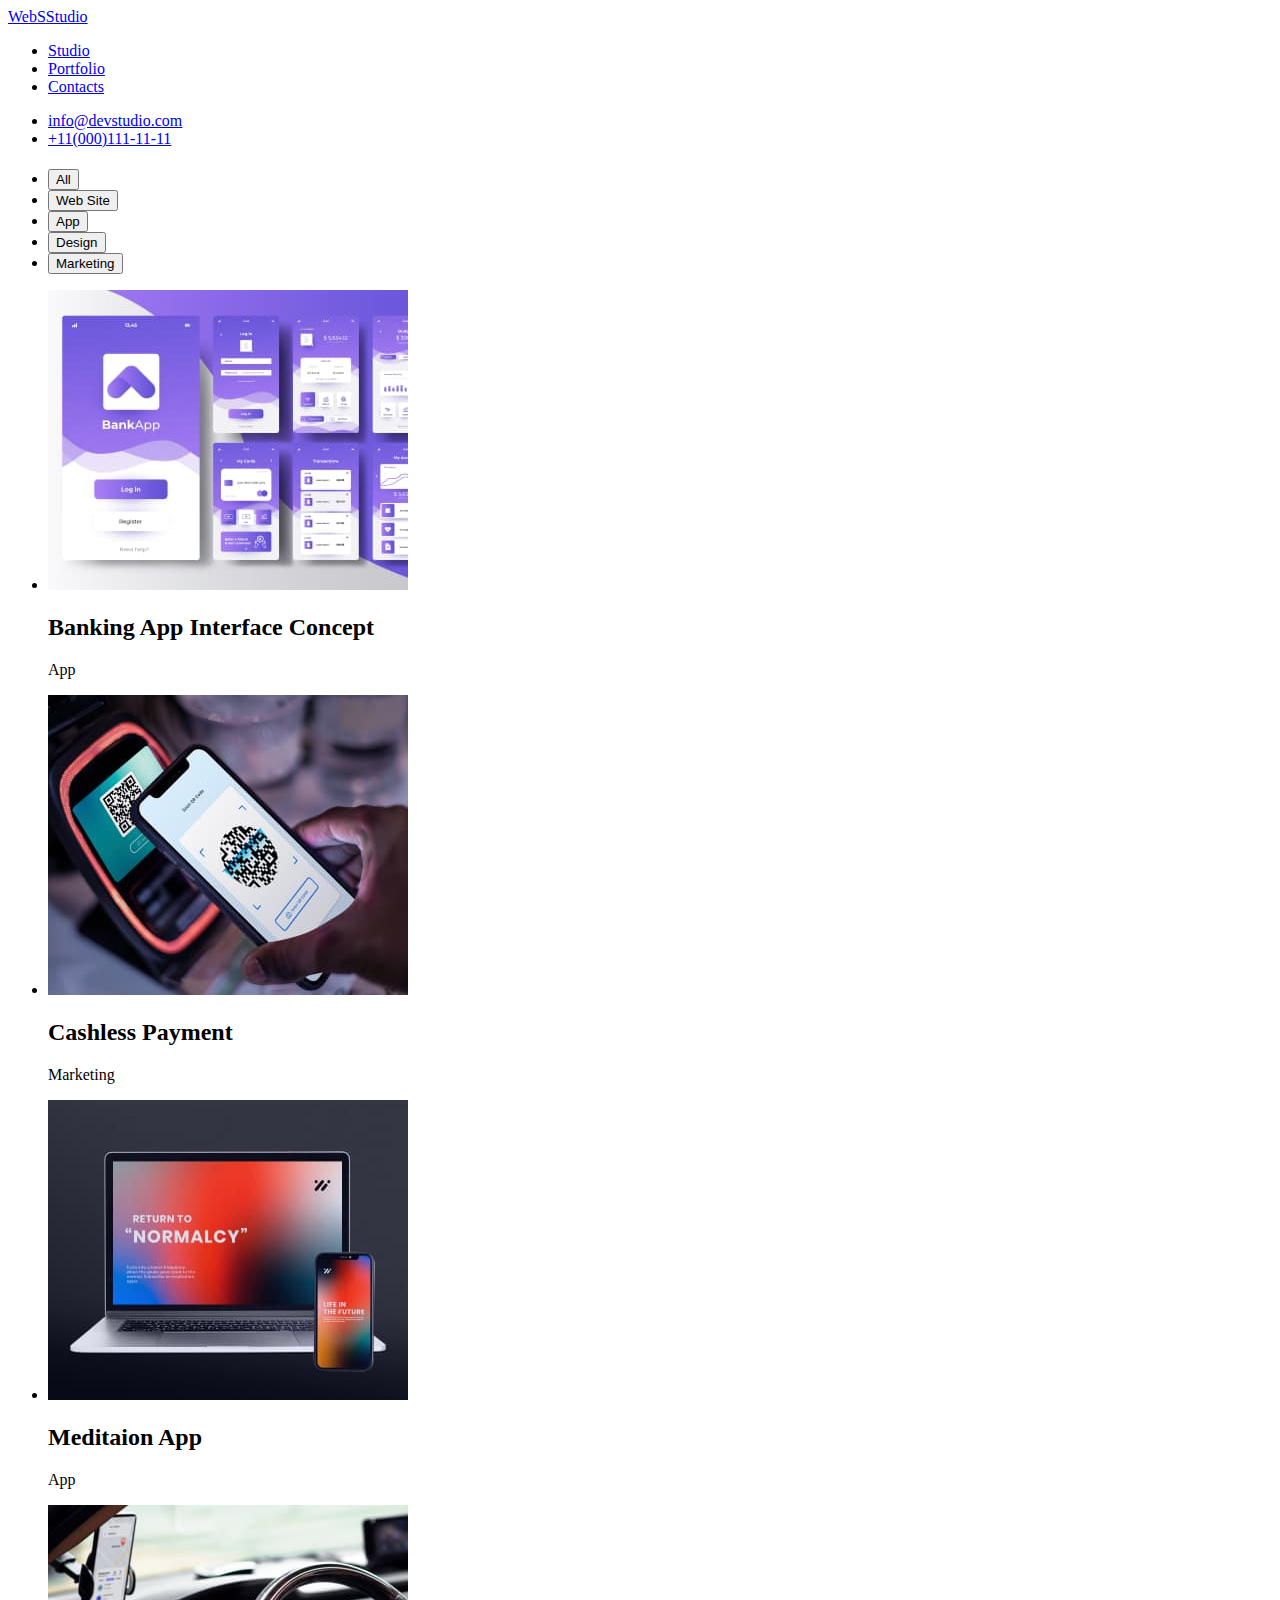
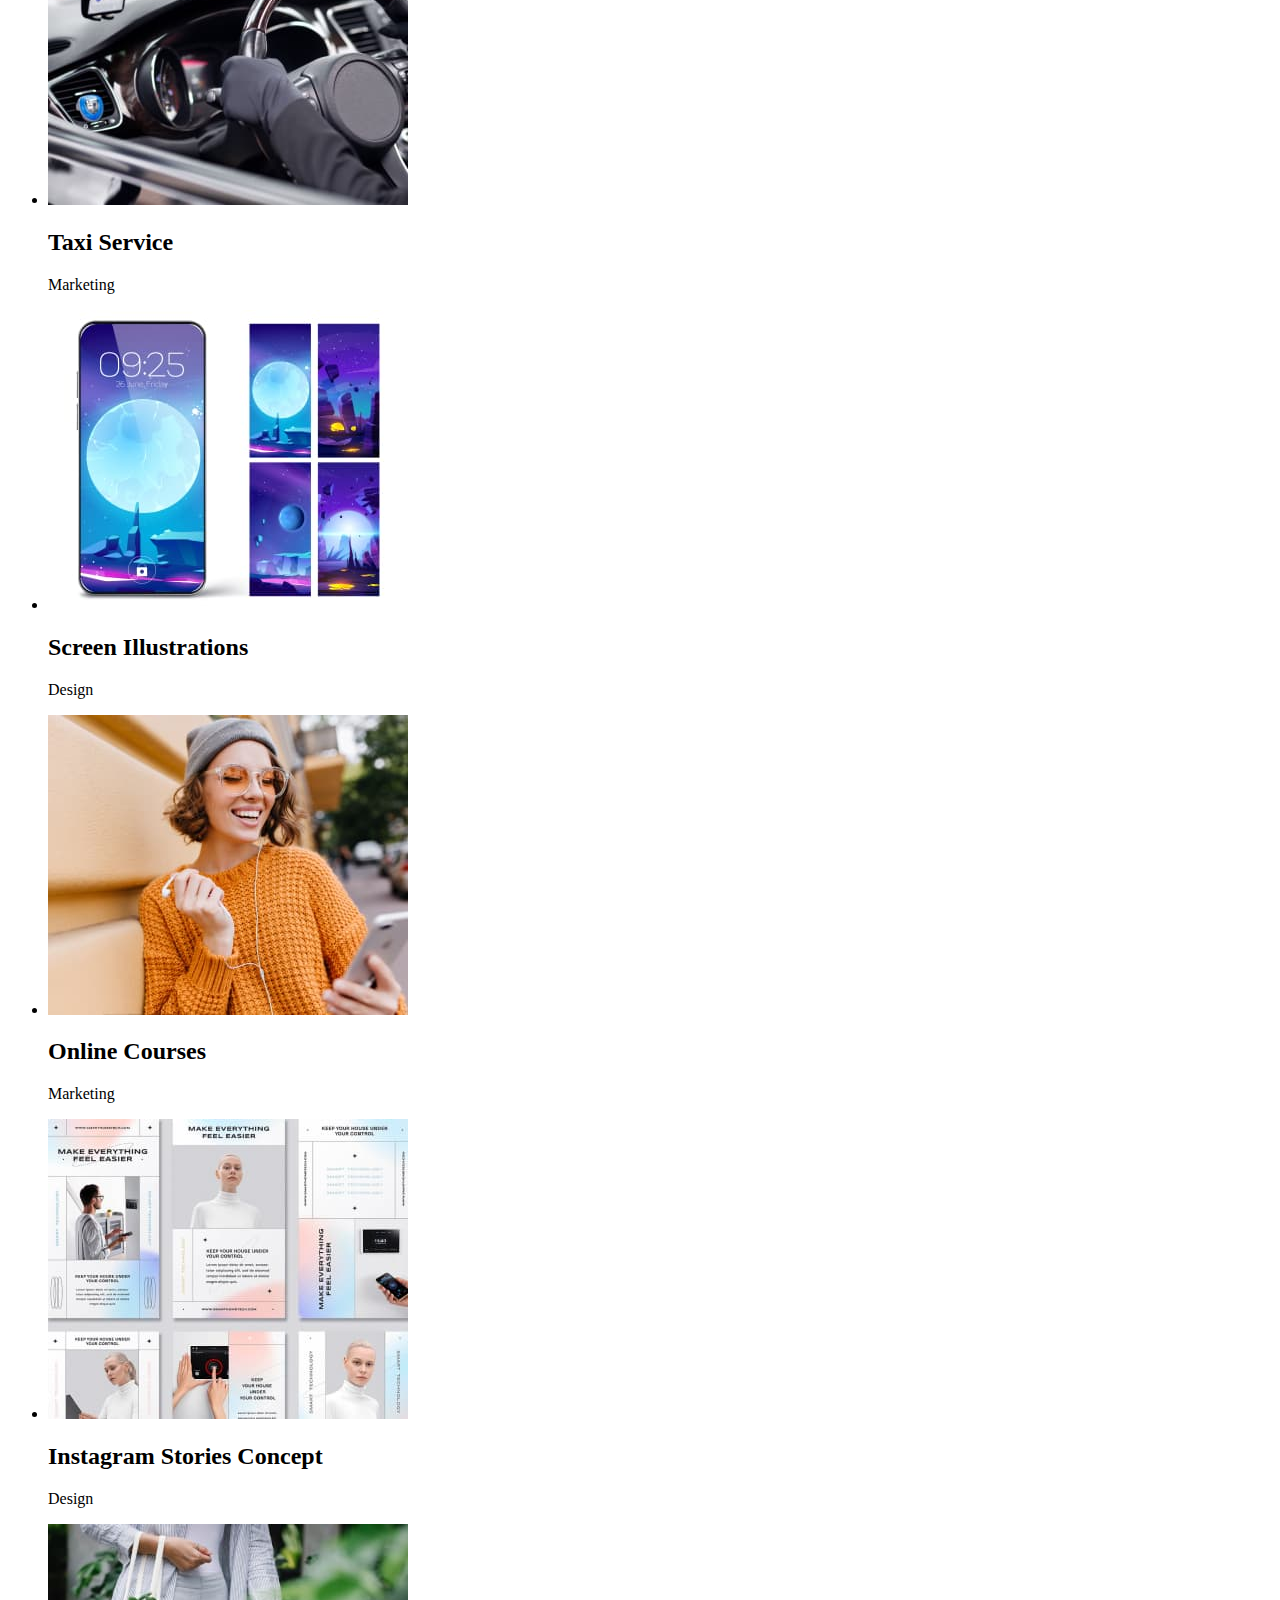
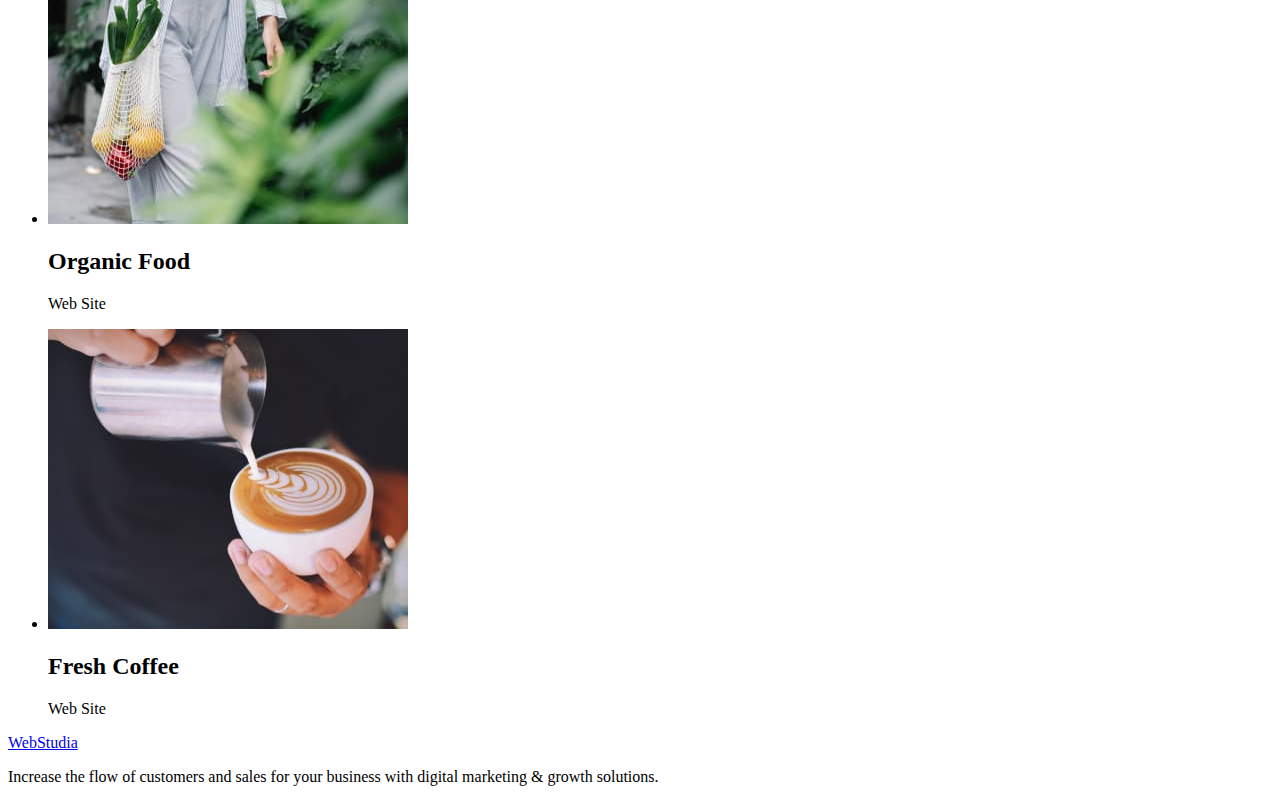
==== portfolio.html @ 450825c4 "Correct" ====
<!DOCTYPE html>
<html lang="en">
  <head>
    <meta charset="UTF-8" />
    <meta http-equiv="X-UA-Compatible" content="IE=edge" />
    <meta name="viewport" content="width=device-width, initial-scale=1.0" />
    <title>Portfolio</title>
    <link rel="preconnect" href="https://fonts.googleapis.com" />
    <link rel="preconnect" href="https://fonts.gstatic.com" crossorigin />
    <link
      href="https://fonts.googleapis.com/css2?family=Raleway:wght@800&family=Roboto:wght@400;500;700;900&display=swap"
      rel="stylesheet"
    />
    <link rel="stylesheet" href="./CSS/styles.css" />
  </head>
  <body>
    <!--Header section-->
    <header class="header">
       <a class="header-logo link" href="./index.html">WebS<snan>Studio</snan></a>
        <nav class="header-nav">
        <ul class="header-list">
          <li class="header-item"><a class="header-link link current" href="./index.html">Studio</a></li>
          <li class="header-item"><a class="header-link link current" href="./portfolio.html">Portfolio</a></li>
          <li class="header-item"><a class="header-link link current" href="./contacts.html">Contacts</a></li>
        </ul>
      </nav>
      <ul class="header-contacts list">
        <li class="header-item">
          <a class="header-mail link" href="mailto:info@devstudio.com">info@devstudio.com</a>
        </li>
        <li class="header-item">
          <a class="header-contacs link" href="tel:+11(000)111-11-11">+11(000)111-11-11</a>
        </li>
      </ul>
    </header>
    <main>
      <!--Filters-->
      <section>
        <h1 class="visually-hidden"></h1>
        <ul>
          <li><button type="button">All</button></li>
          <li><button type="button">Web Site</button></li>
          <li><button type="button">App</button></li>
          <li><button type="button">Design</button></li>
          <li><button type="button">Marketing</button></li>
        </ul>
        <!--Row 1-->
        <ul>
          <li>
            <img
              src="./images/row1/project-card-1/img.jpg"
              alt="Banking App"
              width="360"
              height="300"
            />
            <h2 class="title">Banking App Interface Concept</h2>
            <p class="text">App</p>
          </li>
          <li>
            <img
              src="./images/row1/project-card-2/img.jpg"
              alt="Cashless Payment"
              width="360"
              height="300"
            />
            <h2 class="title">Cashless Payment</h2>
            <p class="text">Marketing</p>
          </li>
          <li>
            <img
              src="/images/row1/project-card-3/img.jpg"
              alt="Meditaion App"
              width="360"
              height="300"
            />
            <h2 class="title">Meditaion App</h2>
            <p class="text">App</p>
          </li>
        </ul>
        <!--Row 2-->
        <ul>
          <li>
            <img
              src="./images/row2/project-card-1/img.jpg"
              alt="Taxi Service"
              width="360"
              height="300"
            />
            <h2 class="title">Taxi Service</h2>
            <p class="text">Marketing</p>
          </li>
          <li>
            <img
              src="./images/row2/project-card-2/img.jpg"
              alt="Screen Illustrations"
              width="360"
              height="300"
            />
            <h2 class="title">Screen Illustrations</h2>
            <p class="text">Design</p>
          </li>
          <li>
            <img
              src="./images/row2/project-card-3/img.jpg"
              alt="Online Courses"
              width="360"
              height="300"
            />
            <h2 class="title">Online Courses</h2>
            <p class="text">Marketing</p>
          </li>
        </ul>
        <!--Row 3-->
        <ul>
          <li>
            <img
              src="./images/row3/project-card-1/img.jpg"
              alt="Instagram Stories Concept"
              width="360"
              height="300"
            />
            <h2 class="title">Instagram Stories Concept</h2>
            <p class="text">Design</p>
          </li>
          <li>
            <img
              src="./images/row3/project-card-2/img.jpg"
              alt="Organic Food"
              width="360"
              height="300"
            />
            <h2 class="title">Organic Food</h2>
            <p class="text">Web Site</p>
          </li>
          <li>
            <img
              src="./images/row3/project-card-3/img.jpg"
              alt="Fresh Coffee"
              width="360"
              height="300"
            />
            <h2 class="title">Fresh Coffee</h2>
            <p class="text">Web Site</p>
          </li>
        </ul>
      </section>
    </main>
    <!--Footer section-->
    <footer>
      <a class="footer-link" href="./index.html">
        <span class="ascend-footer">Web</span>Studia</a
      >
      <p class="desk">
        Increase the flow of customers and sales for your business with digital
        marketing & growth solutions.
      </p>
    </footer>
  </body>
</html>
---- CSS/styles.css ----
/* Header styles
.header {
}
.header-logo {
}
.link {
}
.header-nav {
}
.header-list {
}
.header-item {
}
.header-link {
}
.current {
}
.header-contacts {
}
.list {
}
.header-mail {
}
.header-contacs {
}



























:root{
   --color-ctas-focused-active-states-links: #4D5AE5;
   --color-overlays-shadows-headings:#2E2F42;
   --color-valid fields-success messages: #31D0AA;
   --color-bodytext: #434455;
   --color-helpertext-Deemphasizedtext: #8e8f99;
   --color-accentcolor-hairlines-subtlebackgrounds: #E7E9FC;
   --color-Light mode backgrounds-light mode dialogs-alerts: #F4F4FD;
   --color-body-background: #FFFFFF;
    }
a{
    text-decoration: none;
}
ul{
    list-style: none;
}

.visually-hidden {
    position: absolute;
    width: 1px;
    height: 1px;
    margin: -1px;
    border: 0;
    padding: 0;
    
    white-space: nowrap;
    clip-path: inset(100%);
    clip: rect(0 0 0 0);
    overflow: hidden;
}

body {
    font-family: roboto;
     background-color: var(--color-body-background);
}
.title{ 
    color: var(--color-overlays-shadows-headings);
}
.text{
    color: var(--color-bodytext);
}
.desk{
    color: var(--color-accentcolor-hairlines-subtlebackgrounds); 
}
logo {
    color:var(--color-ctas-focused-active-states-links);

}
site-nav a{
    color: var(--color-overlays-shadows-headings)
}
.site-nav .link:hover, 
.site-nav .link:focus {
color: var(--color-ctas-focused-active-states-links);

footer {
    background-color: var(--color-overlays-shadows-headings);
}
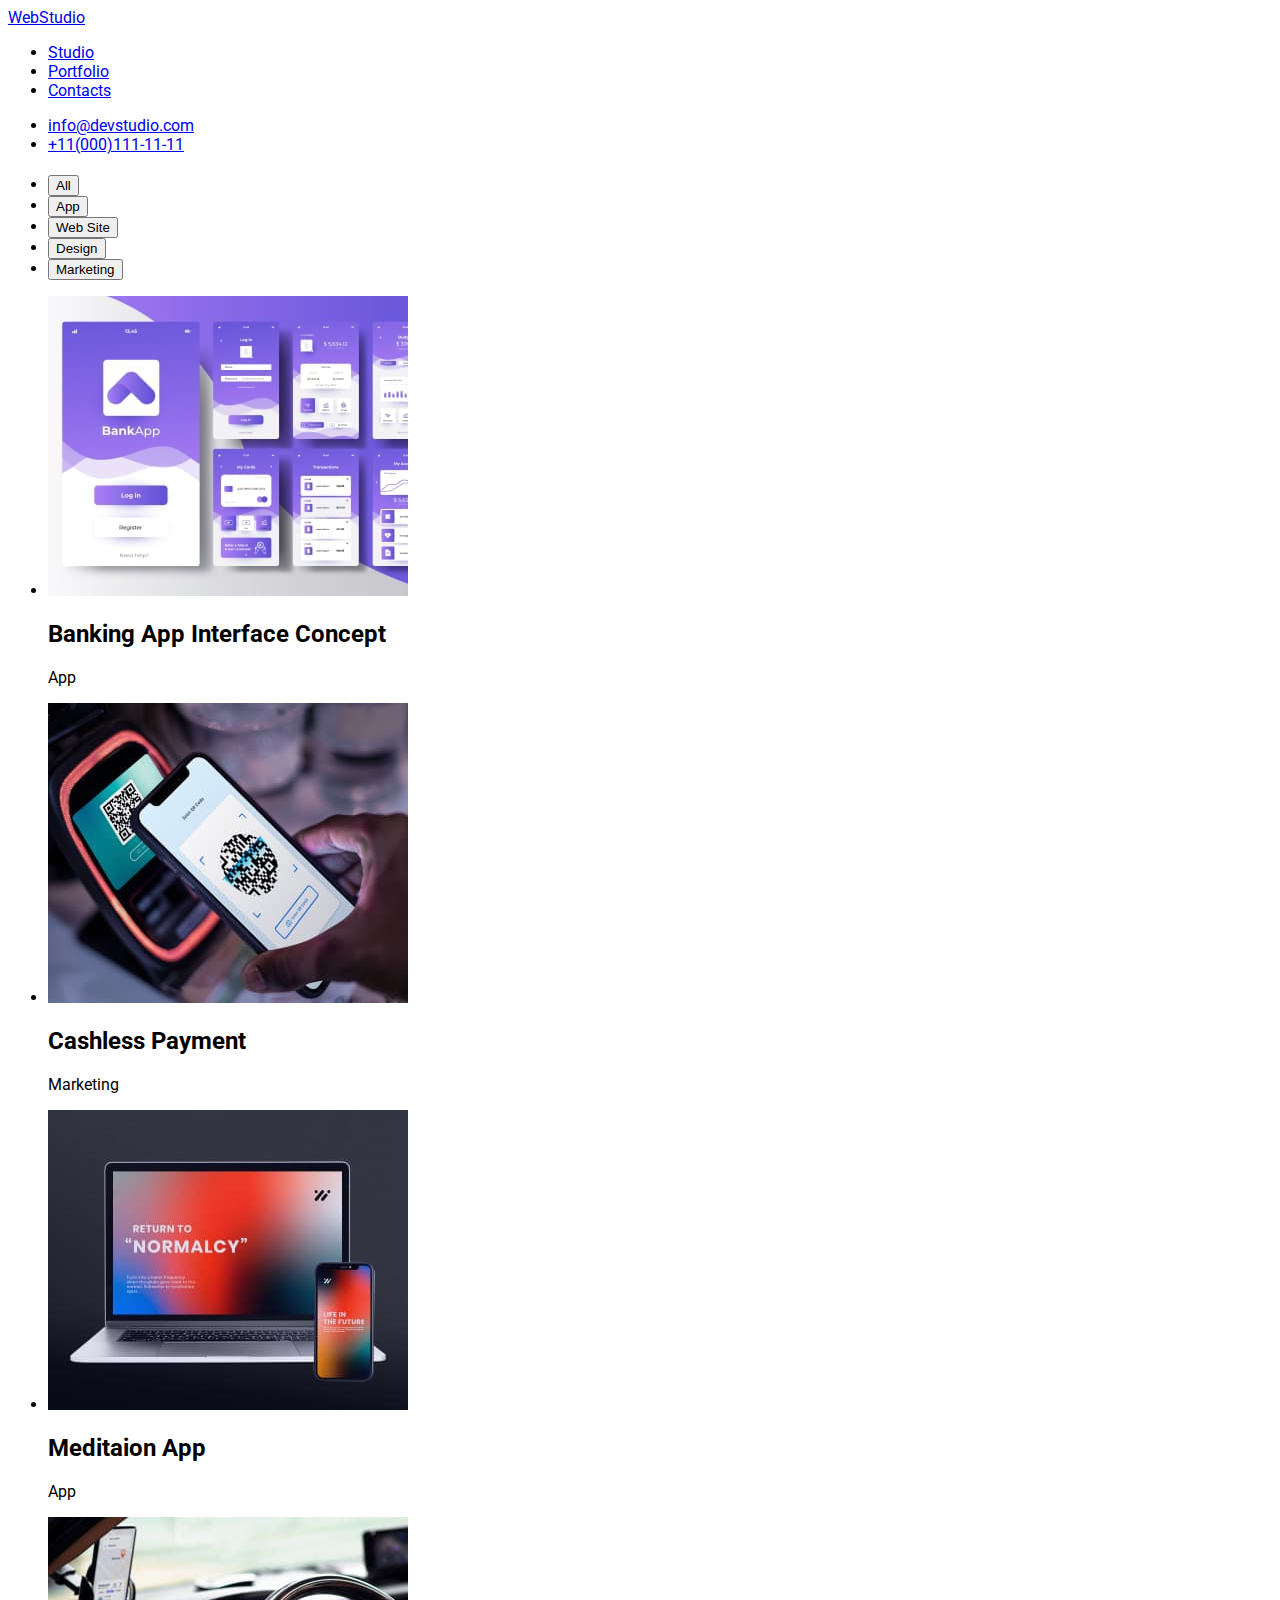
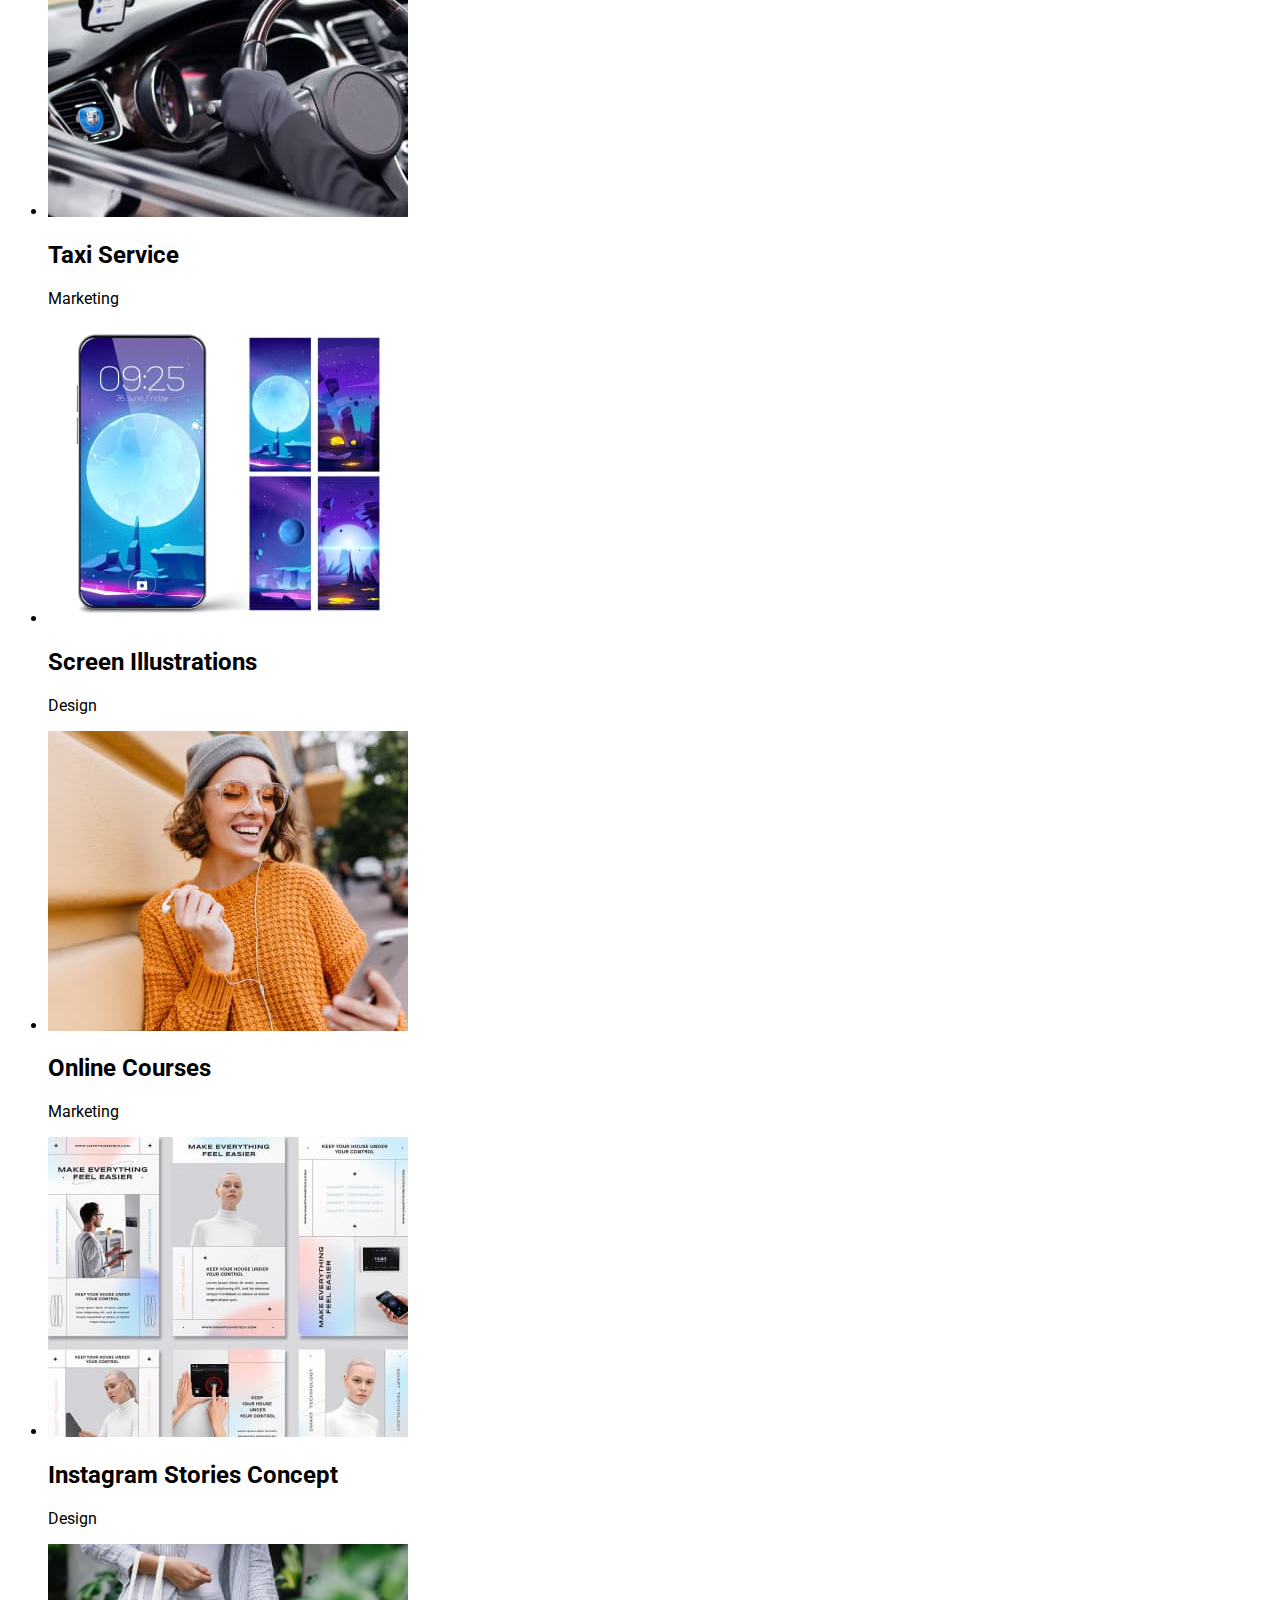
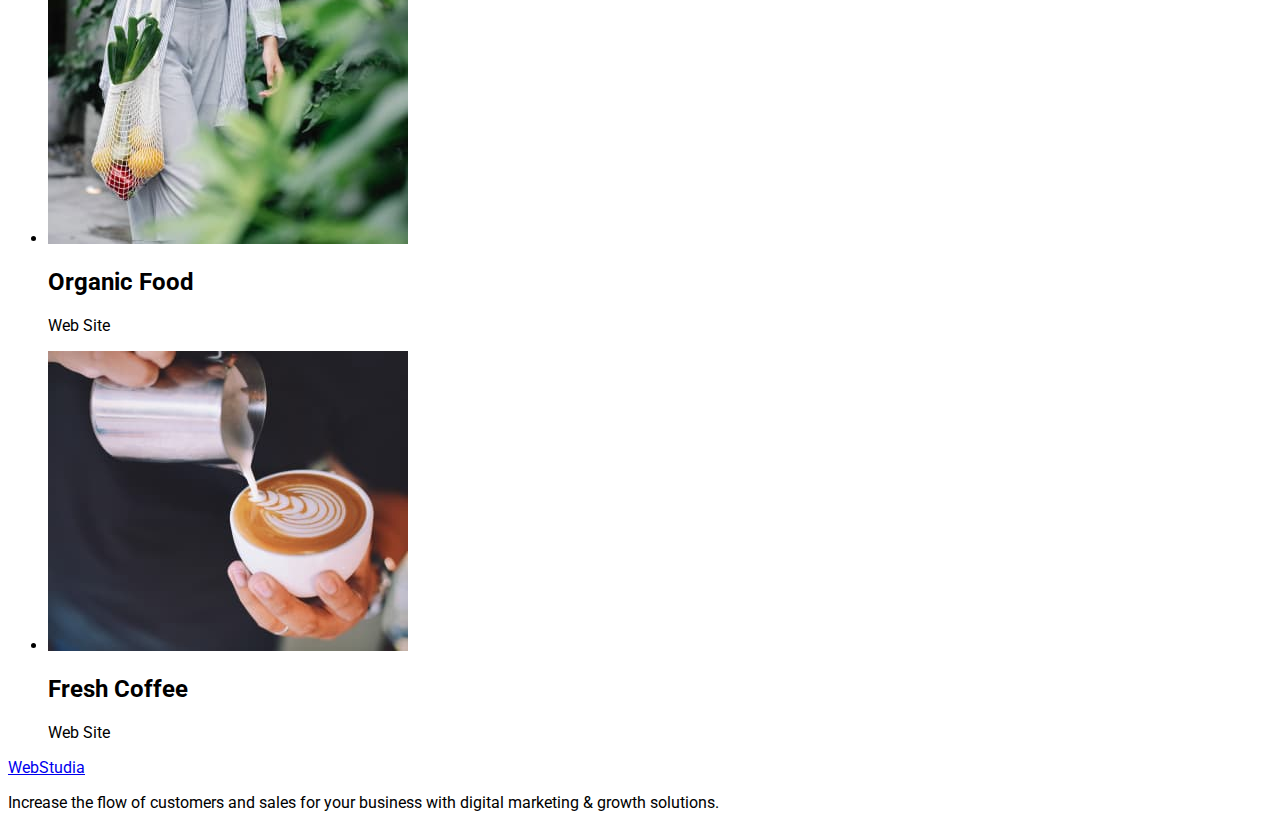
==== commit 43c8f7bb: "Correct" ====
--- a/portfolio.html
+++ b/portfolio.html
@@ -16,7 +16,7 @@
   <body>
     <!--Header section-->
     <header class="header">
-       <a class="header-logo link" href="./index.html">WebS<snan>Studio</snan></a>
+       <a class="header-logo link" href="./index.html">Web<snan>Studio</snan></a>
         <nav class="header-nav">
         <ul class="header-list">
           <li class="header-item"><a class="header-link link current" href="./index.html">Studio</a></li>
@@ -33,16 +33,16 @@
         </li>
       </ul>
     </header>
-    <main>
+    <main class="main">
       <!--Filters-->
-      <section>
+      <section class="button link">
         <h1 class="visually-hidden"></h1>
-        <ul>
-          <li><button type="button">All</button></li>
-          <li><button type="button">Web Site</button></li>
-          <li><button type="button">App</button></li>
-          <li><button type="button">Design</button></li>
-          <li><button type="button">Marketing</button></li>
+        <ul class="main-button list">
+          <li class="button-list"><button type="button">All</button></li>
+          <li class="button-list"><button type="button">App</button></li>
+          <li class="button-list"><button type="button">Web Site</button></li>
+          <li class="button-list"><button type="button">Design</button></li>
+          <li class="button-list"><button type="button">Marketing</button></li>
         </ul>
         <!--Row 1-->
         <ul>
--- a/CSS/styles.css
+++ b/CSS/styles.css
@@ -1,6 +1,23 @@
+:root {
+	--color-iris: #4d5ae5;
+	--color-ocean: #404bbf;
+	--color-navy-blue: #2e2f42;
+	--color-green: #31d0aa;
+	--color-slate: #434455;
+	--color-light-slate: #8e8f99;
+	--color-cornflower: #e7e9fc;
+	--color-cloud: #f4f4fd;
+	--color-navy-blue-modal: #2e2f42;
+	--color-grey: #2e2f42
+}
 
-/* Header styles
+body{
+font-family: "roboto", sans-serif;
+}
+
+
 .header {
+	background-color: #ffffff;
 }
 .header-logo {
 }
@@ -33,81 +50,3 @@
 
 
 
-
-
-
-
-
-
-
-
-
-
-
-
-
-
-
-
-
-
-:root{
-   --color-ctas-focused-active-states-links: #4D5AE5;
-   --color-overlays-shadows-headings:#2E2F42;
-   --color-valid fields-success messages: #31D0AA;
-   --color-bodytext: #434455;
-   --color-helpertext-Deemphasizedtext: #8e8f99;
-   --color-accentcolor-hairlines-subtlebackgrounds: #E7E9FC;
-   --color-Light mode backgrounds-light mode dialogs-alerts: #F4F4FD;
-   --color-body-background: #FFFFFF;
-    }
-a{
-    text-decoration: none;
-}
-ul{
-    list-style: none;
-}
-
-.visually-hidden {
-    position: absolute;
-    width: 1px;
-    height: 1px;
-    margin: -1px;
-    border: 0;
-    padding: 0;
-    
-    white-space: nowrap;
-    clip-path: inset(100%);
-    clip: rect(0 0 0 0);
-    overflow: hidden;
-}
-
-body {
-    font-family: roboto;
-     background-color: var(--color-body-background);
-}
-.title{ 
-    color: var(--color-overlays-shadows-headings);
-}
-.text{
-    color: var(--color-bodytext);
-}
-.desk{
-    color: var(--color-accentcolor-hairlines-subtlebackgrounds); 
-}
-logo {
-    color:var(--color-ctas-focused-active-states-links);
-
-}
-site-nav a{
-    color: var(--color-overlays-shadows-headings)
-}
-.site-nav .link:hover, 
-.site-nav .link:focus {
-color: var(--color-ctas-focused-active-states-links);
-
-footer {
-    background-color: var(--color-overlays-shadows-headings);
-}
-
-
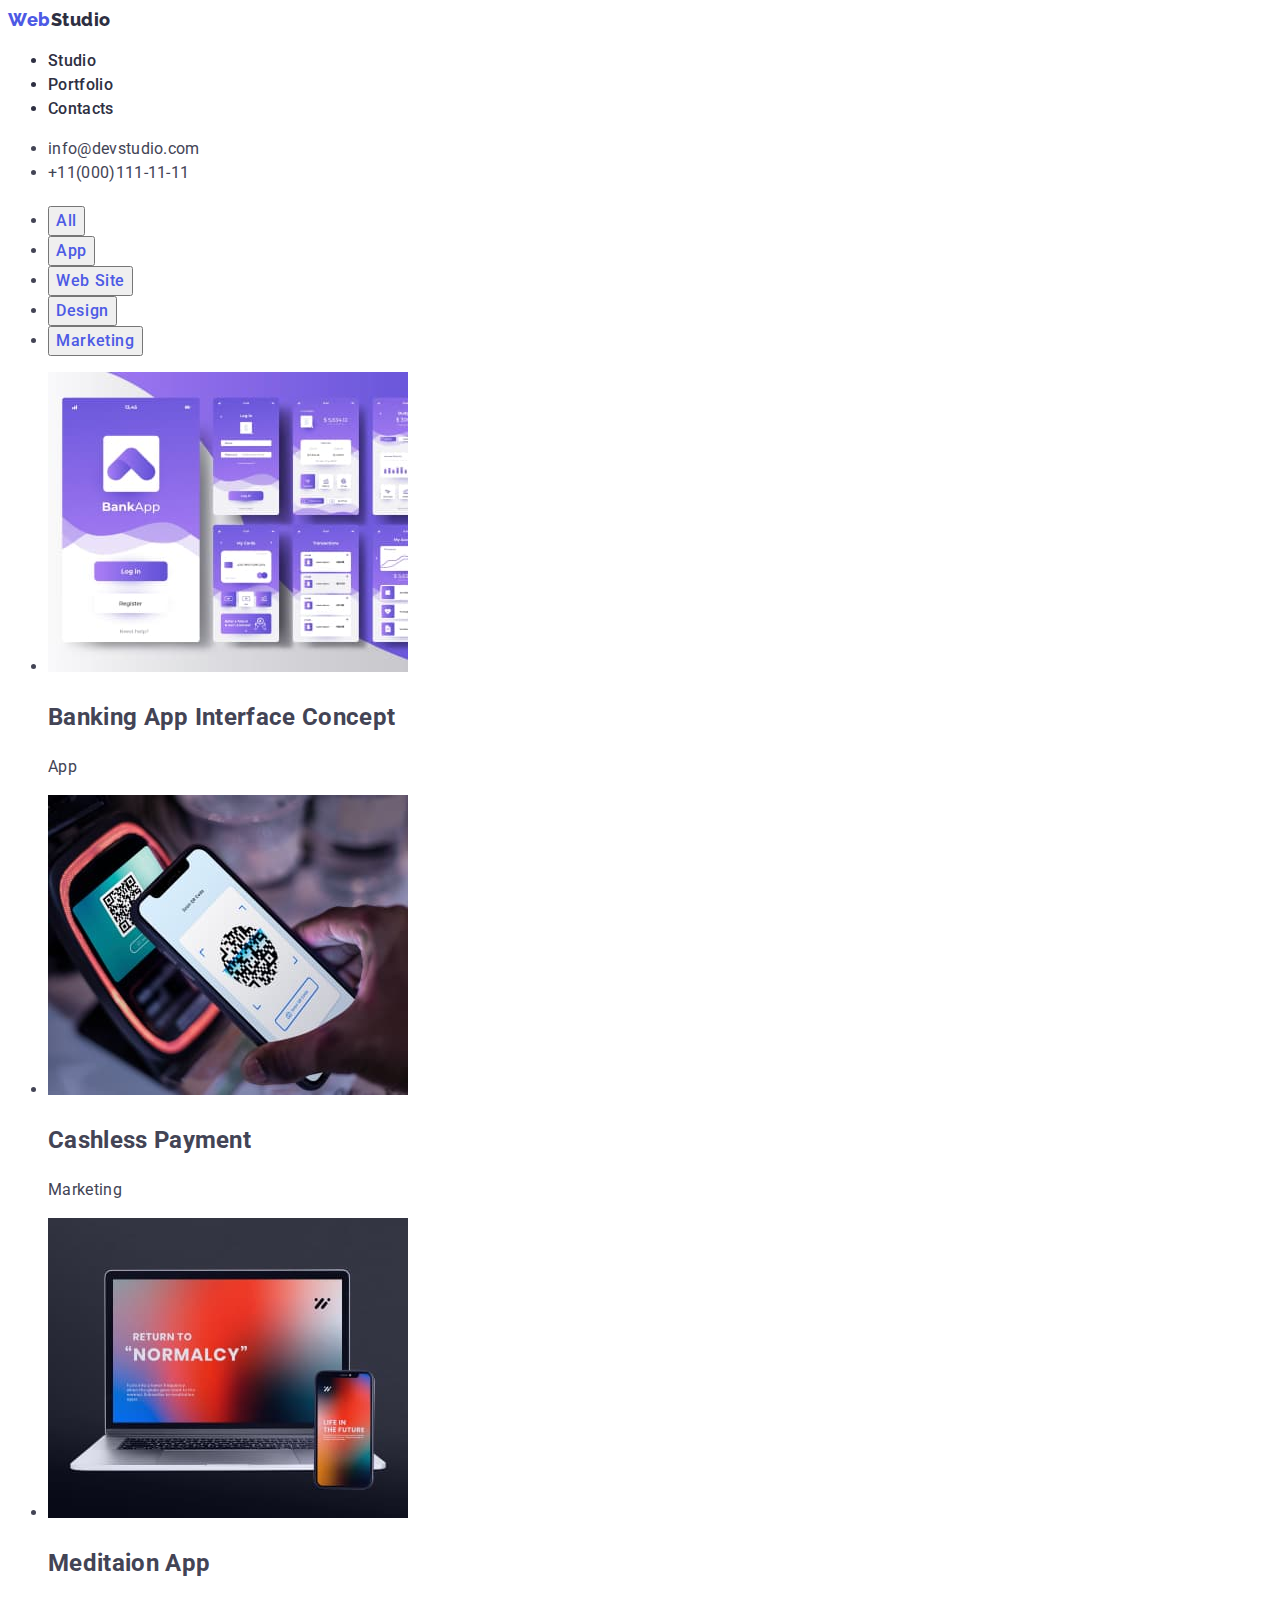
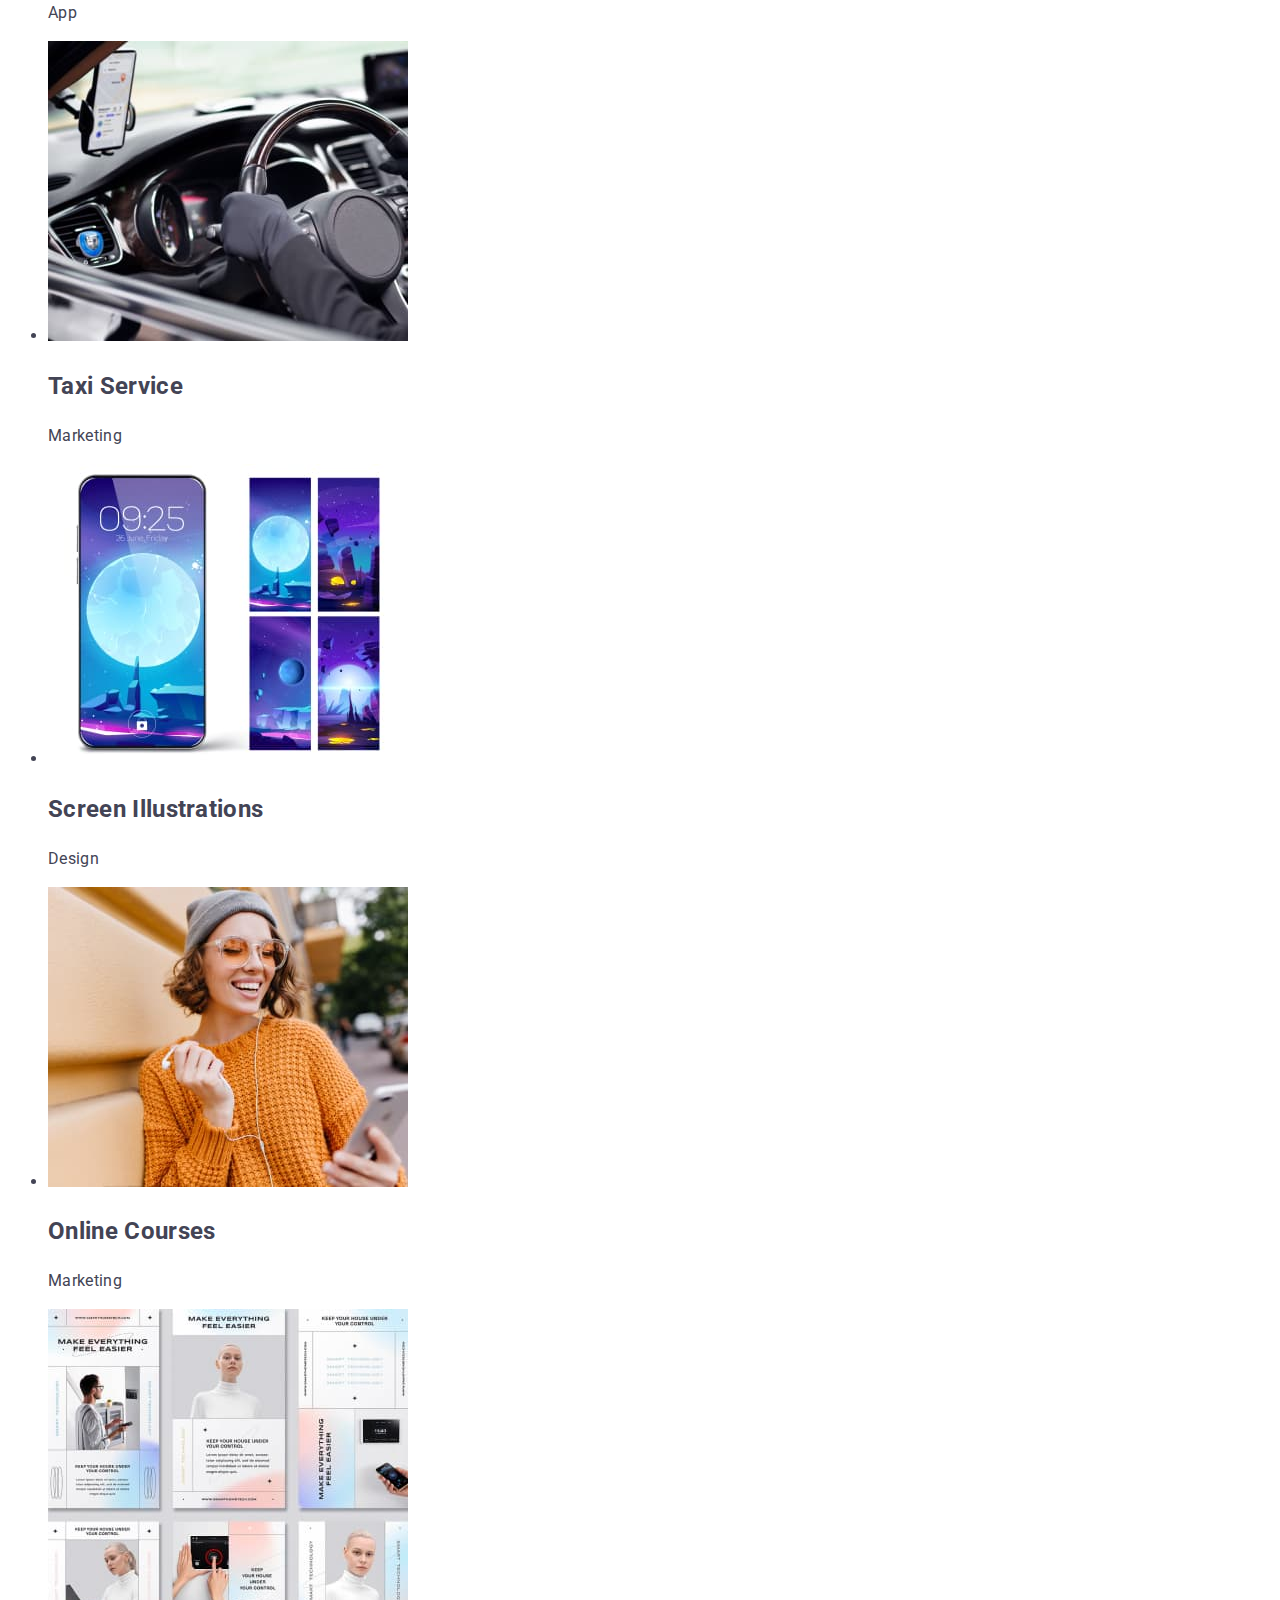
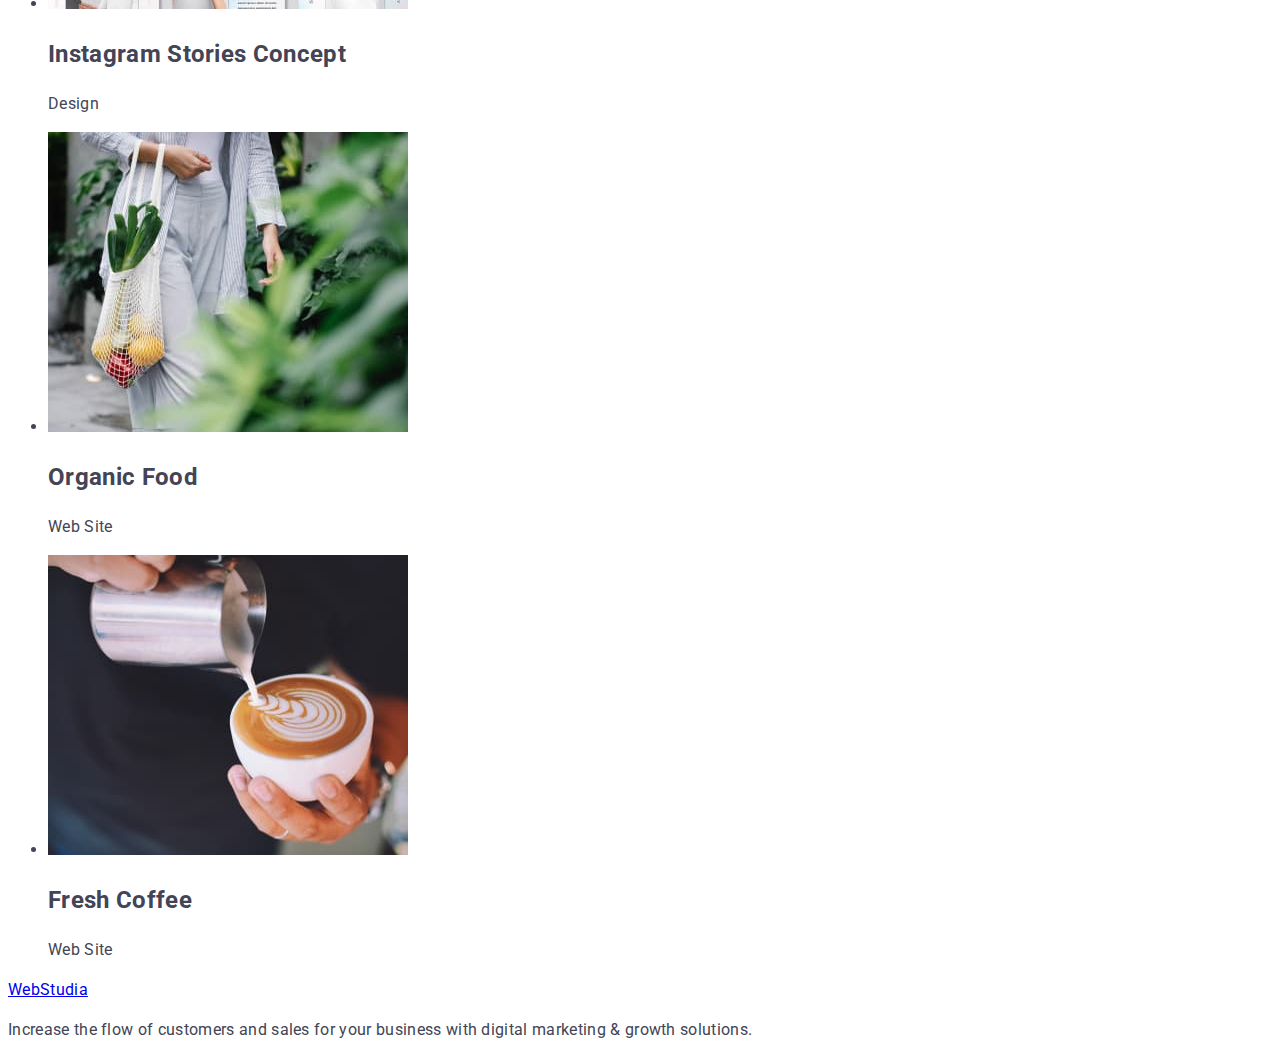
==== commit 96e3d620: "Correct" ====
--- a/portfolio.html
+++ b/portfolio.html
@@ -16,7 +16,7 @@
   <body>
     <!--Header section-->
     <header class="header">
-       <a class="header-logo link" href="./index.html">Web<snan>Studio</snan></a>
+       <a class="header-logo link" href="./index.html">Web<span class="header-logo-s">Studio</span></a>
         <nav class="header-nav">
         <ul class="header-list">
           <li class="header-item"><a class="header-link link current" href="./index.html">Studio</a></li>
@@ -37,12 +37,12 @@
       <!--Filters-->
       <section class="button link">
         <h1 class="visually-hidden"></h1>
-        <ul class="main-button list">
-          <li class="button-list"><button type="button">All</button></li>
-          <li class="button-list"><button type="button">App</button></li>
-          <li class="button-list"><button type="button">Web Site</button></li>
-          <li class="button-list"><button type="button">Design</button></li>
-          <li class="button-list"><button type="button">Marketing</button></li>
+        <ul class="button-list">
+          <li><button class="main-button" type="button">All</button></li>
+          <li><button class="main-button" type="button">App</button></li>
+          <li><button class="main-button" type="button">Web Site</button></li>
+          <li><button class="main-button" type="button">Design</button></li>
+          <li><button class="main-button" type="button">Marketing</button></li>
         </ul>
         <!--Row 1-->
         <ul>
--- a/CSS/styles.css
+++ b/CSS/styles.css
@@ -13,20 +13,48 @@
 
 body{
 font-family: "roboto", sans-serif;
+font-size: 16px;
+line-height: calc(24 / 16);
+letter-spacing: 0.02em;
+color: var(--color-slate);
 }
 
+.link{
+text-decoration: none;
+color: currentColor;
+}
 
 .header {
 	background-color: #ffffff;
 }
 .header-logo {
+font-family: 'Raleway';
+font-style: normal;
+font-weight: 800;
+font-size: 18px;
+line-height: calc(24 / 18);
+letter-spacing: 0.03em;
+color: var(--color-iris);
 }
-.link {
+.header-logo-s{
+	color: var(--color-navy-blue);
 }
+
 .header-nav {
+
 }
 .header-list {
+font-weight: 500;
+font-size: 16px;
+line-height: calc(24 / 16);
+letter-spacing: 0.02em;
+color: var(--color-navy-blue);
 }
+.header-item:hover,
+.header-item:focus{
+color: var(--color-iris);
+}
+
 .header-item {
 }
 .header-link {
@@ -34,12 +62,39 @@
 .current {
 }
 .header-contacts {
+font-weight: 400;
+font-size: 16px;
+line-height: calc(24 / 16);
+letter-spacing: 0.02em;
+color: var(--color-slate);
 }
 .list {
 }
 .header-mail {
+
 }
 .header-contacs {
+}
+
+.main-button{
+font-family: 'Roboto';
+font-style: normal;
+font-weight: 500;
+font-size: 16px;
+line-height: calc(24 / 16);
+display: flex;
+align-items: center;
+text-align: center;
+letter-spacing: 0.04em;
+
+color: var(--color-iris);
+
+cursor: pointer;
+}
+.main-button:hover,
+.main-button:focus{
+	background-color: var(--color-ocean);
+text-decoration: #ffffff;	
 }
 
 
@@ -47,6 +102,3 @@
 
 
 
-
-
-
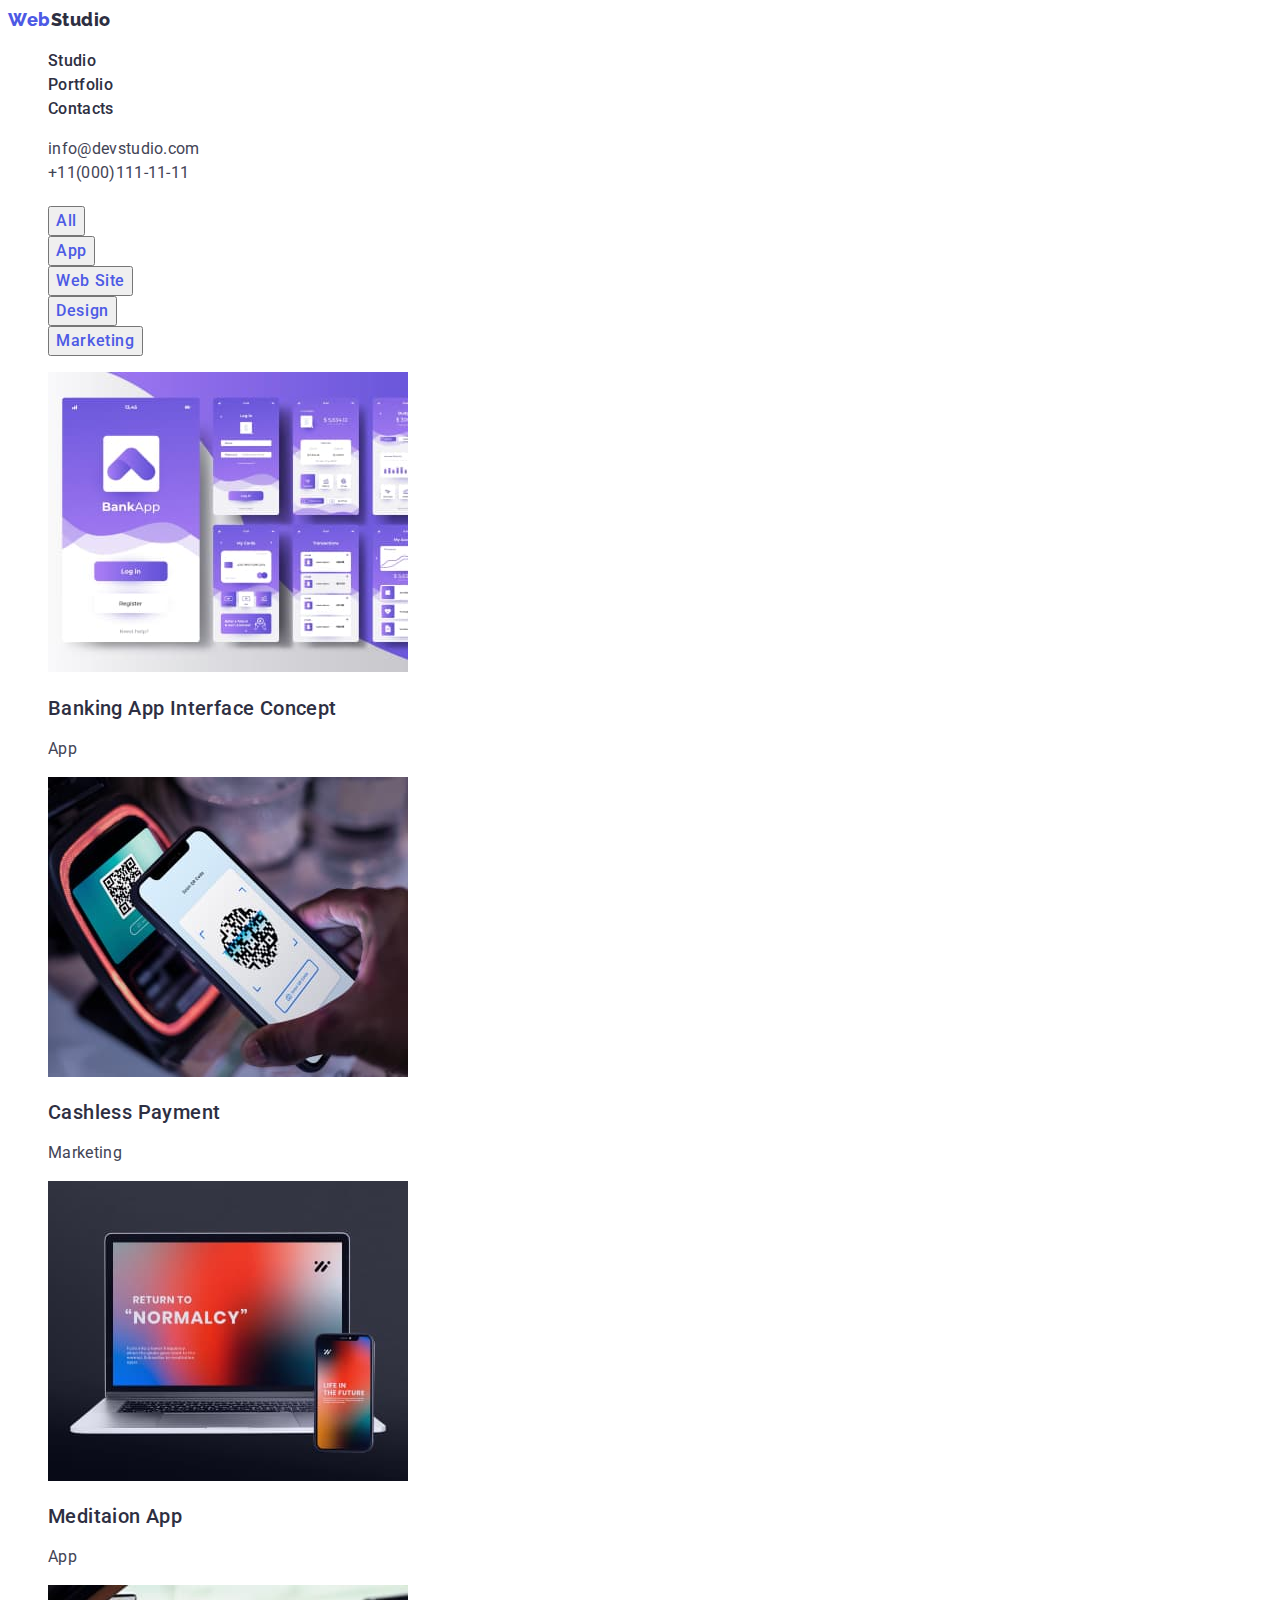
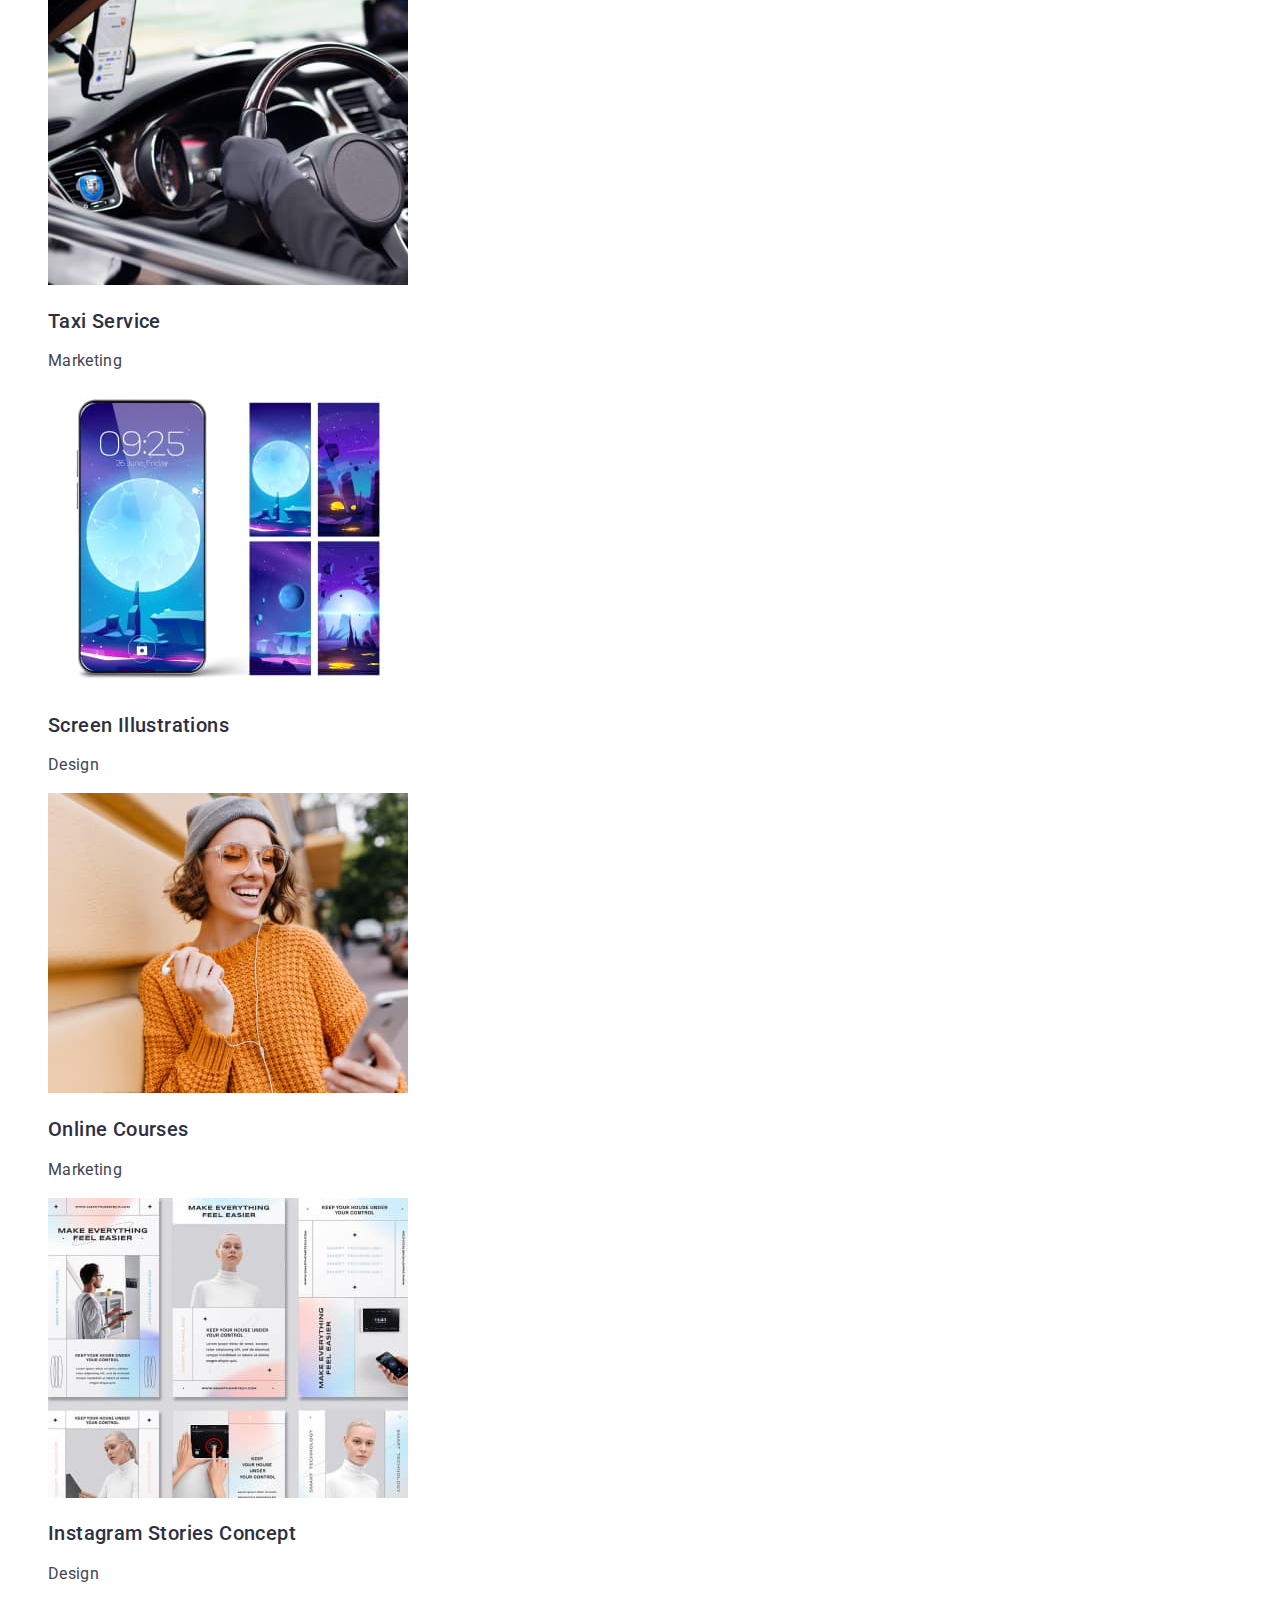
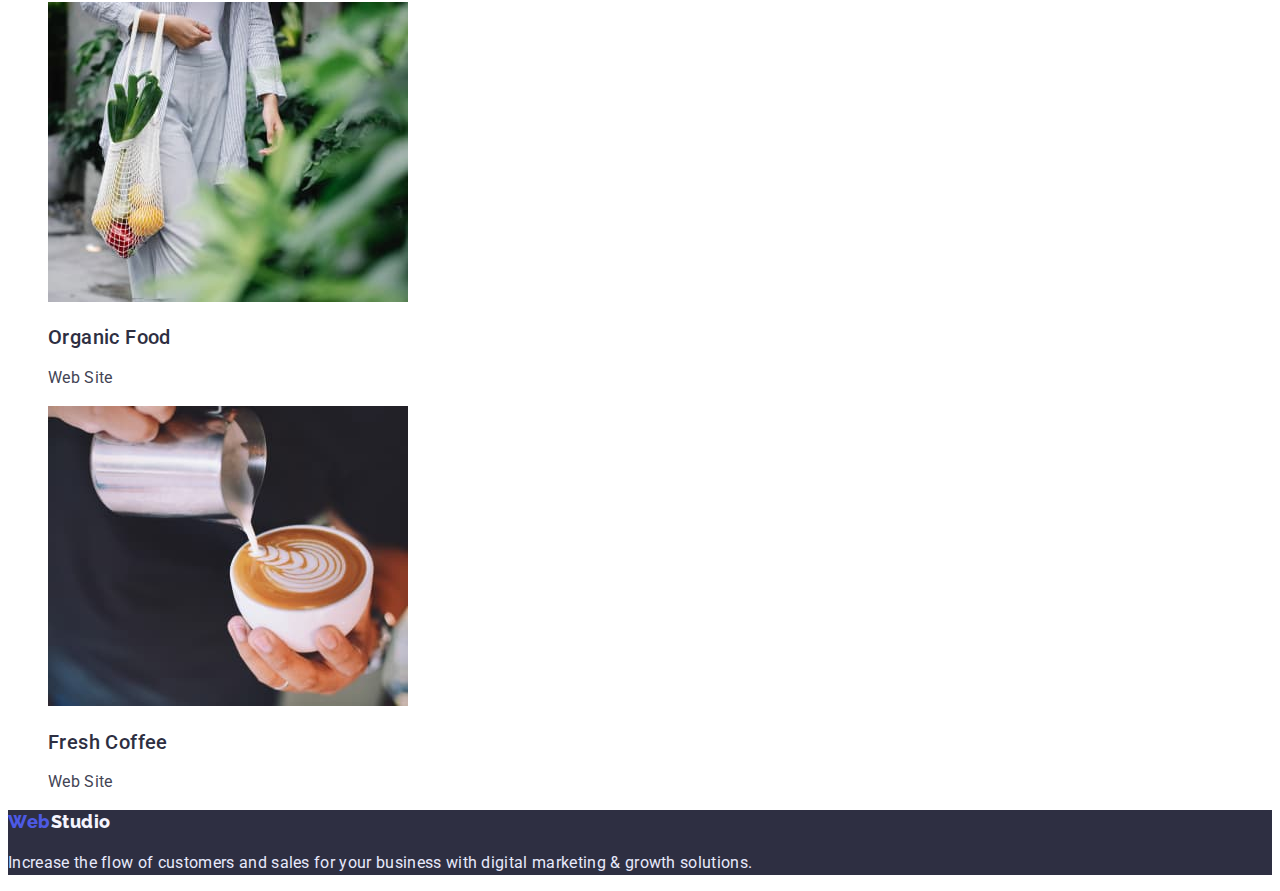
==== commit f296d85d: "Correct" ====
--- a/portfolio.html
+++ b/portfolio.html
@@ -16,20 +16,36 @@
   <body>
     <!--Header section-->
     <header class="header">
-       <a class="header-logo link" href="./index.html">Web<span class="header-logo-s">Studio</span></a>
-        <nav class="header-nav">
+      <a class="header-logo link" href="./index.html"
+        >Web<span class="header-logo-s">Studio</span></a
+      >
+      <nav class="header-nav">
         <ul class="header-list">
-          <li class="header-item"><a class="header-link link current" href="./index.html">Studio</a></li>
-          <li class="header-item"><a class="header-link link current" href="./portfolio.html">Portfolio</a></li>
-          <li class="header-item"><a class="header-link link current" href="./contacts.html">Contacts</a></li>
+          <li class="header-item">
+            <a class="header-link link current" href="./index.html">Studio</a>
+          </li>
+          <li class="header-item">
+            <a class="header-link link current" href="./portfolio.html"
+              >Portfolio</a
+            >
+          </li>
+          <li class="header-item">
+            <a class="header-link link current" href="./contacts.html"
+              >Contacts</a
+            >
+          </li>
         </ul>
       </nav>
       <ul class="header-contacts list">
         <li class="header-item">
-          <a class="header-mail link" href="mailto:info@devstudio.com">info@devstudio.com</a>
+          <a class="header-mail link" href="mailto:info@devstudio.com"
+            >info@devstudio.com</a
+          >
         </li>
         <li class="header-item">
-          <a class="header-contacs link" href="tel:+11(000)111-11-11">+11(000)111-11-11</a>
+          <a class="header-contacs link" href="tel:+11(000)111-11-11"
+            >+11(000)111-11-11</a
+          >
         </li>
       </ul>
     </header>
@@ -146,9 +162,10 @@
       </section>
     </main>
     <!--Footer section-->
-    <footer>
-      <a class="footer-link" href="./index.html">
-        <span class="ascend-footer">Web</span>Studia</a
+    <footer class="footer">
+      <a class="footer-link" href="./index.html"></a>
+      <a class="footer-logo link" href="./index.html"
+        >Web<span class="footer-logo-s">Studio</span></a
       >
       <p class="desk">
         Increase the flow of customers and sales for your business with digital
--- a/CSS/styles.css
+++ b/CSS/styles.css
@@ -17,6 +17,12 @@
 line-height: calc(24 / 16);
 letter-spacing: 0.02em;
 color: var(--color-slate);
+}
+a{
+	text-decoration: none;
+}
+ul{
+	list-style: none;
 }
 
 .link{
@@ -40,9 +46,6 @@
 	color: var(--color-navy-blue);
 }
 
-.header-nav {
-
-}
 .header-list {
 font-weight: 500;
 font-size: 16px;
@@ -50,30 +53,18 @@
 letter-spacing: 0.02em;
 color: var(--color-navy-blue);
 }
+
 .header-item:hover,
 .header-item:focus{
 color: var(--color-iris);
 }
 
-.header-item {
-}
-.header-link {
-}
-.current {
-}
 .header-contacts {
 font-weight: 400;
 font-size: 16px;
 line-height: calc(24 / 16);
 letter-spacing: 0.02em;
 color: var(--color-slate);
-}
-.list {
-}
-.header-mail {
-
-}
-.header-contacs {
 }
 
 .main-button{
@@ -91,14 +82,101 @@
 
 cursor: pointer;
 }
-.main-button:hover,
-.main-button:focus{
-	background-color: var(--color-ocean);
-text-decoration: #ffffff;	
+
+
+.title{
+	font-weight: 500;
+font-size: 20px;
+line-height: calc(24 / 20);
+letter-spacing: 0.02em;
+color: var(--color-navy-blue);
+}
+
+.text{
+font-weight: 400;
+font-size: 16px;
+line-height: 24px;
+letter-spacing: 0.02em;
+color: var(--color-slate);
 }
 
 
+.footer{
+	background-color: var(--color-navy-blue);
+}
+.footer-logo {
+	font-family: 'Raleway';
+	font-style: normal;
+	font-weight: 800;
+	font-size: 18px;
+	line-height: calc(24 / 18);
+	letter-spacing: 0.03em;
+	color: var(--color-iris);
+	}
+	.footer-logo-s{
+		color: var(--color-cloud);
+	}
+.desk{
+font-weight: 400;
+font-size: 16px;
+line-height: calc(24 / 16);
+letter-spacing: 0.02em;
+	color: var(--color-cornflower) ;
+}
 
 
-
-
+.hero{
+	background-color: var(--color-navy-blue);
+}
+.h1-text{
+	font-weight: 700;
+font-size: 56px;
+line-height: calc(60 / 56);
+text-align: center;
+letter-spacing: 0.02em;
+	color: #ffffff;
+}
+.hero-button{
+font-family: 'Roboto';
+font-style: normal;
+font-weight: 500;
+font-size: 16px;
+line-height: calc(24 / 16);
+display: flex;
+align-items: center;
+letter-spacing: 0.04em;
+color: #ffffff;
+background-color: var(--color-iris);
+cursor: pointer;
+}
+.hero-button:hover,
+.hero-button:focus{
+background-color: #404BBF;
+}
+.h3{
+	font-family: 'Roboto';
+font-style: normal;
+font-weight: 500;
+font-size: 20px;
+line-height: calc(24 / 20);
+letter-spacing: 0.02em;
+color: var(--color-navy-blue);
+}
+.main-text{
+font-family: 'Roboto';
+font-size: 16px;
+line-height: calc(24 / 16);
+letter-spacing: 0.02em;
+color: var(--color-slate);
+}
+.h2{
+font-family: 'Roboto';
+font-style: normal;
+font-weight: 700;
+font-size: 36px;
+line-height: 40px;
+text-align: center;
+letter-spacing: 0.02em;
+text-transform: capitalize;
+color: var(--color-navy-blue);
+}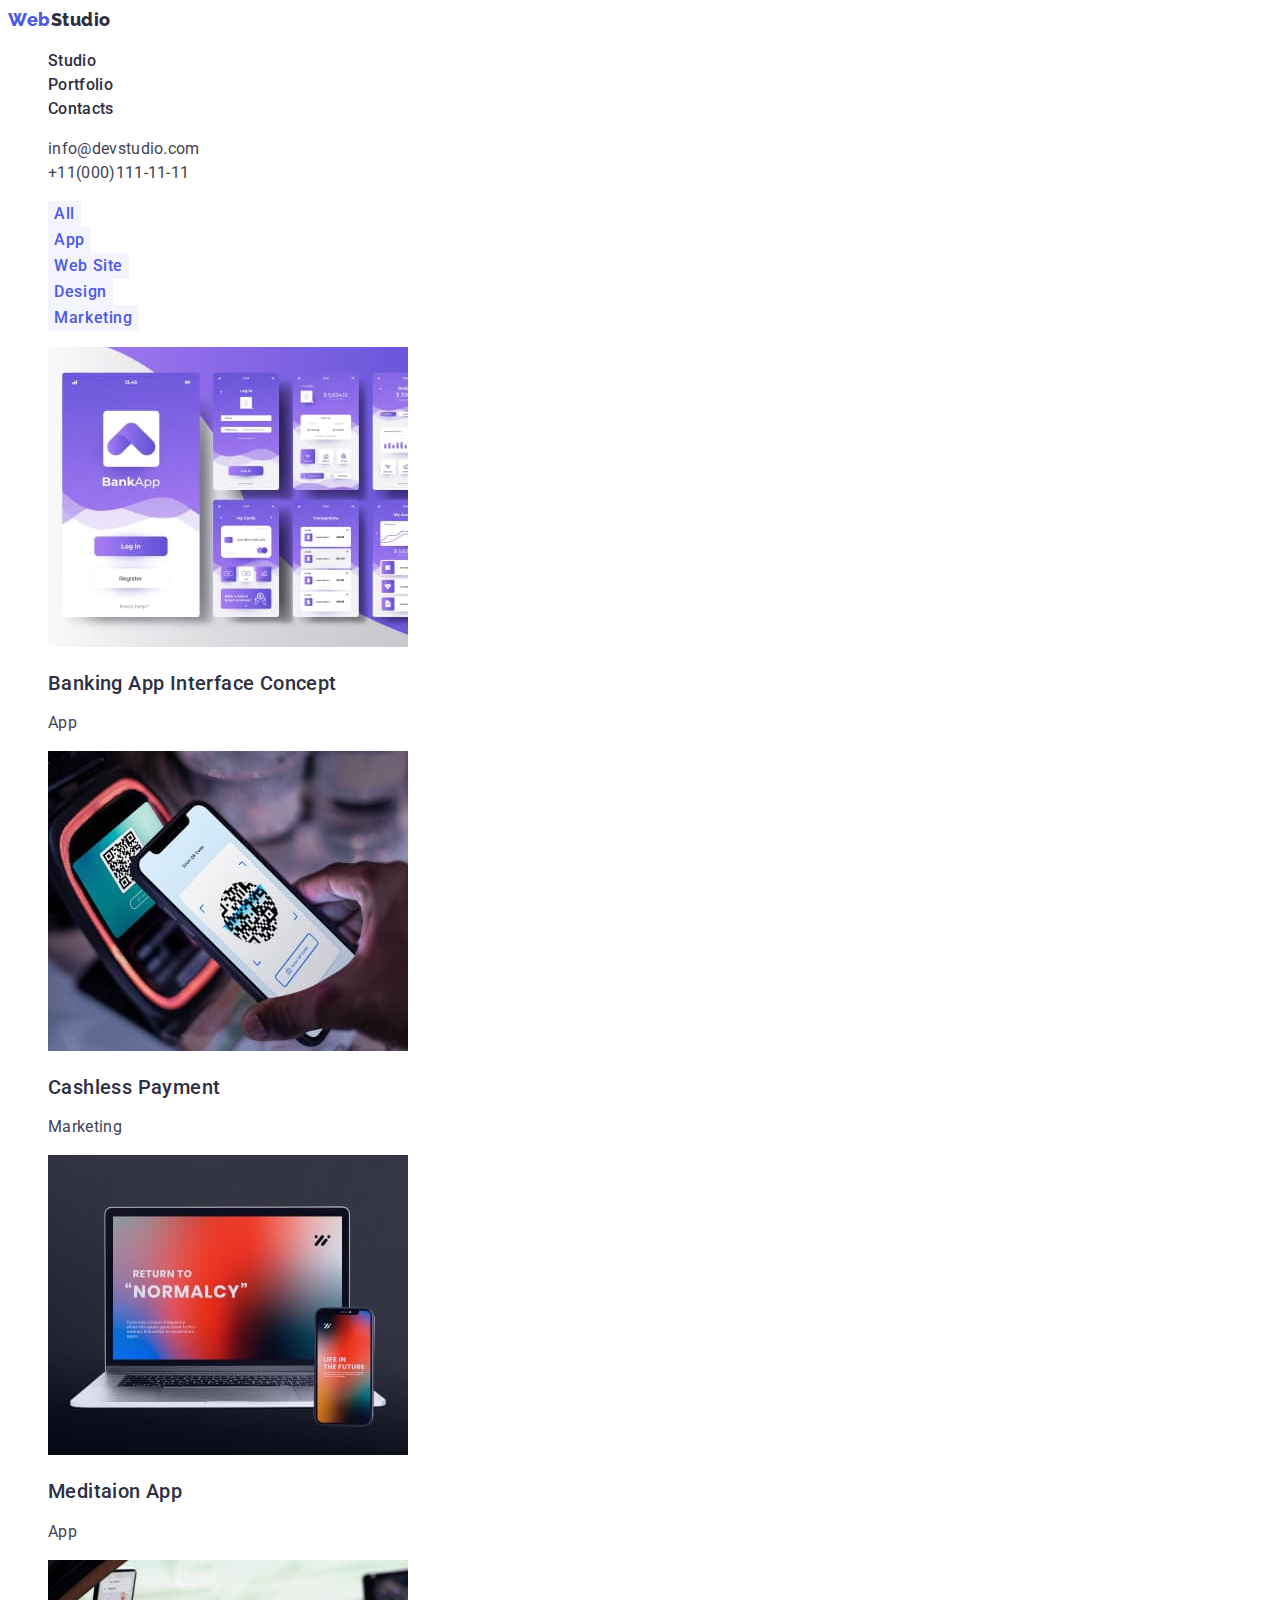
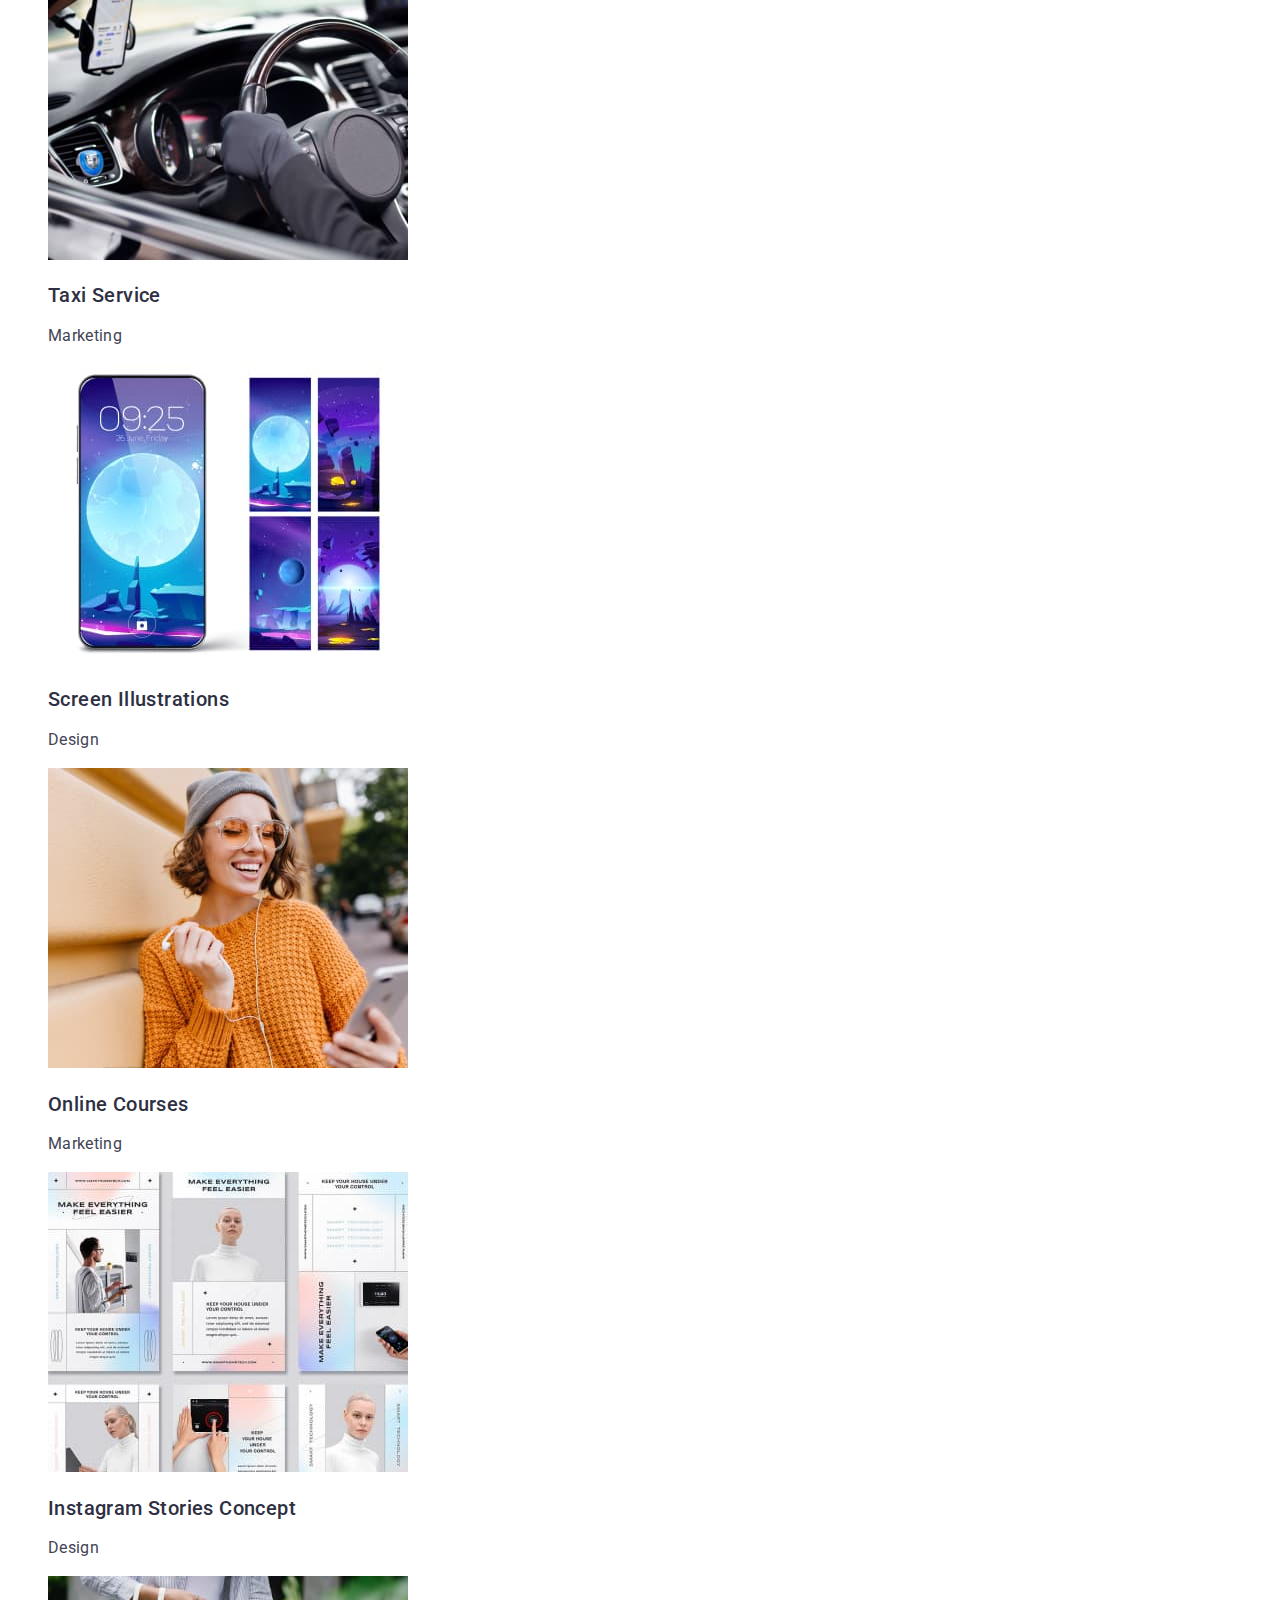
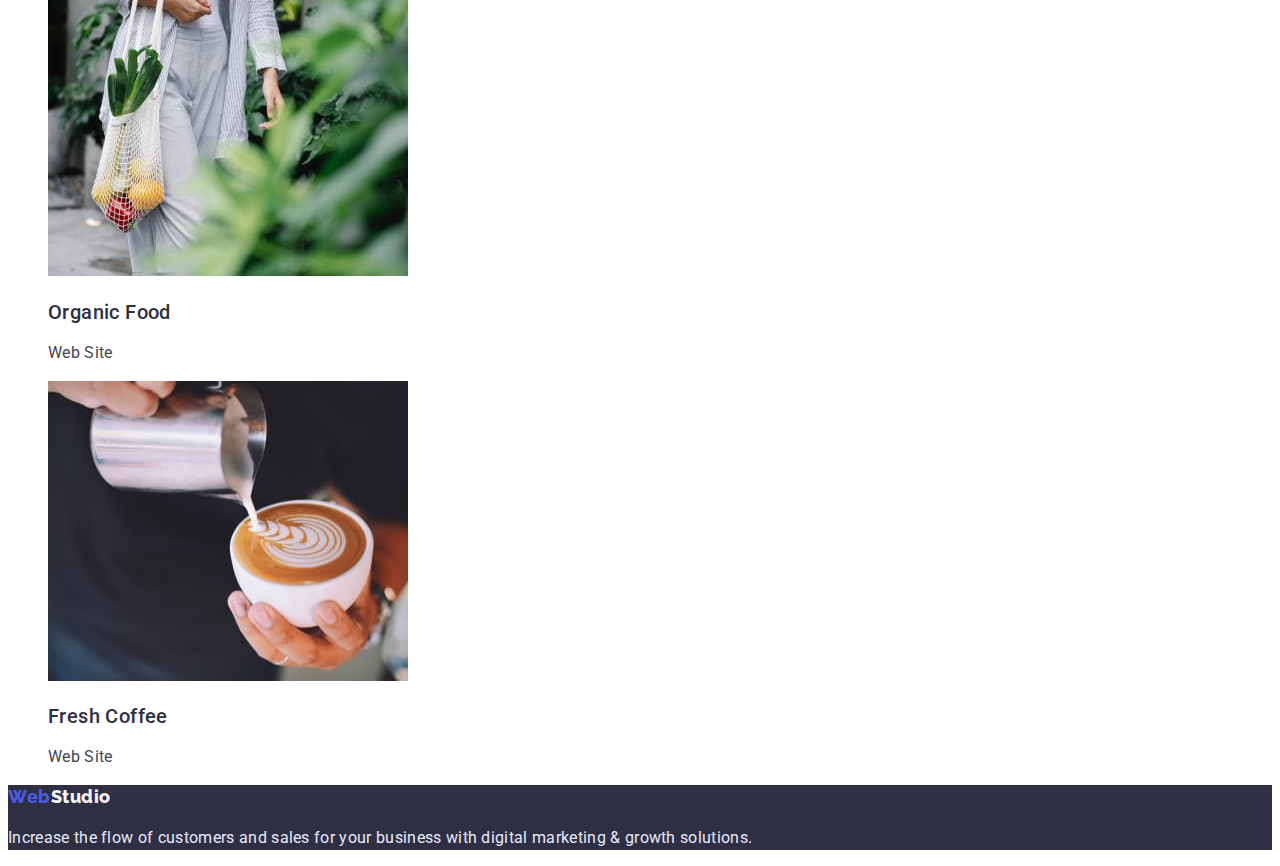
==== commit 528c92d7: "Correct" ====
--- a/portfolio.html
+++ b/portfolio.html
@@ -52,7 +52,7 @@
     <main class="main">
       <!--Filters-->
       <section class="button link">
-        <h1 class="visually-hidden"></h1>
+        <h1 hidden></h1>
         <ul class="button-list">
           <li><button class="main-button" type="button">All</button></li>
           <li><button class="main-button" type="button">App</button></li>
--- a/CSS/styles.css
+++ b/CSS/styles.css
@@ -12,7 +12,7 @@
 }
 
 body{
-font-family: "roboto", sans-serif;
+font-family: "Roboto", sans-serif;
 font-size: 16px;
 line-height: calc(24 / 16);
 letter-spacing: 0.02em;
@@ -73,16 +73,19 @@
 font-weight: 500;
 font-size: 16px;
 line-height: calc(24 / 16);
-display: flex;
-align-items: center;
 text-align: center;
 letter-spacing: 0.04em;
-
+background-color: var(--color-cloud);
 color: var(--color-iris);
-
+border: none;
 cursor: pointer;
 }
-
+.main-button:hover,
+.main-button:focus
+.main-button:active{
+    background-color: var(--color-ocean);
+    color: #ffffff;
+}
 
 .title{
 	font-weight: 500;
@@ -95,7 +98,7 @@
 .text{
 font-weight: 400;
 font-size: 16px;
-line-height: 24px;
+line-height: calc(24/16);
 letter-spacing: 0.02em;
 color: var(--color-slate);
 }
@@ -142,8 +145,6 @@
 font-weight: 500;
 font-size: 16px;
 line-height: calc(24 / 16);
-display: flex;
-align-items: center;
 letter-spacing: 0.04em;
 color: #ffffff;
 background-color: var(--color-iris);
@@ -153,8 +154,8 @@
 .hero-button:focus{
 background-color: #404BBF;
 }
-.h3{
-	font-family: 'Roboto';
+.h3-text{
+font-family: 'Roboto';
 font-style: normal;
 font-weight: 500;
 font-size: 20px;
@@ -164,19 +165,21 @@
 }
 .main-text{
 font-family: 'Roboto';
-font-size: 16px;
 line-height: calc(24 / 16);
 letter-spacing: 0.02em;
 color: var(--color-slate);
 }
-.h2{
+.h2-text{
 font-family: 'Roboto';
 font-style: normal;
 font-weight: 700;
 font-size: 36px;
-line-height: 40px;
+line-height: calc(40 / 36);
 text-align: center;
 letter-spacing: 0.02em;
 text-transform: capitalize;
 color: var(--color-navy-blue);
+}
+.section3-bgc{
+    background-color: var(--color-cloud);
 }